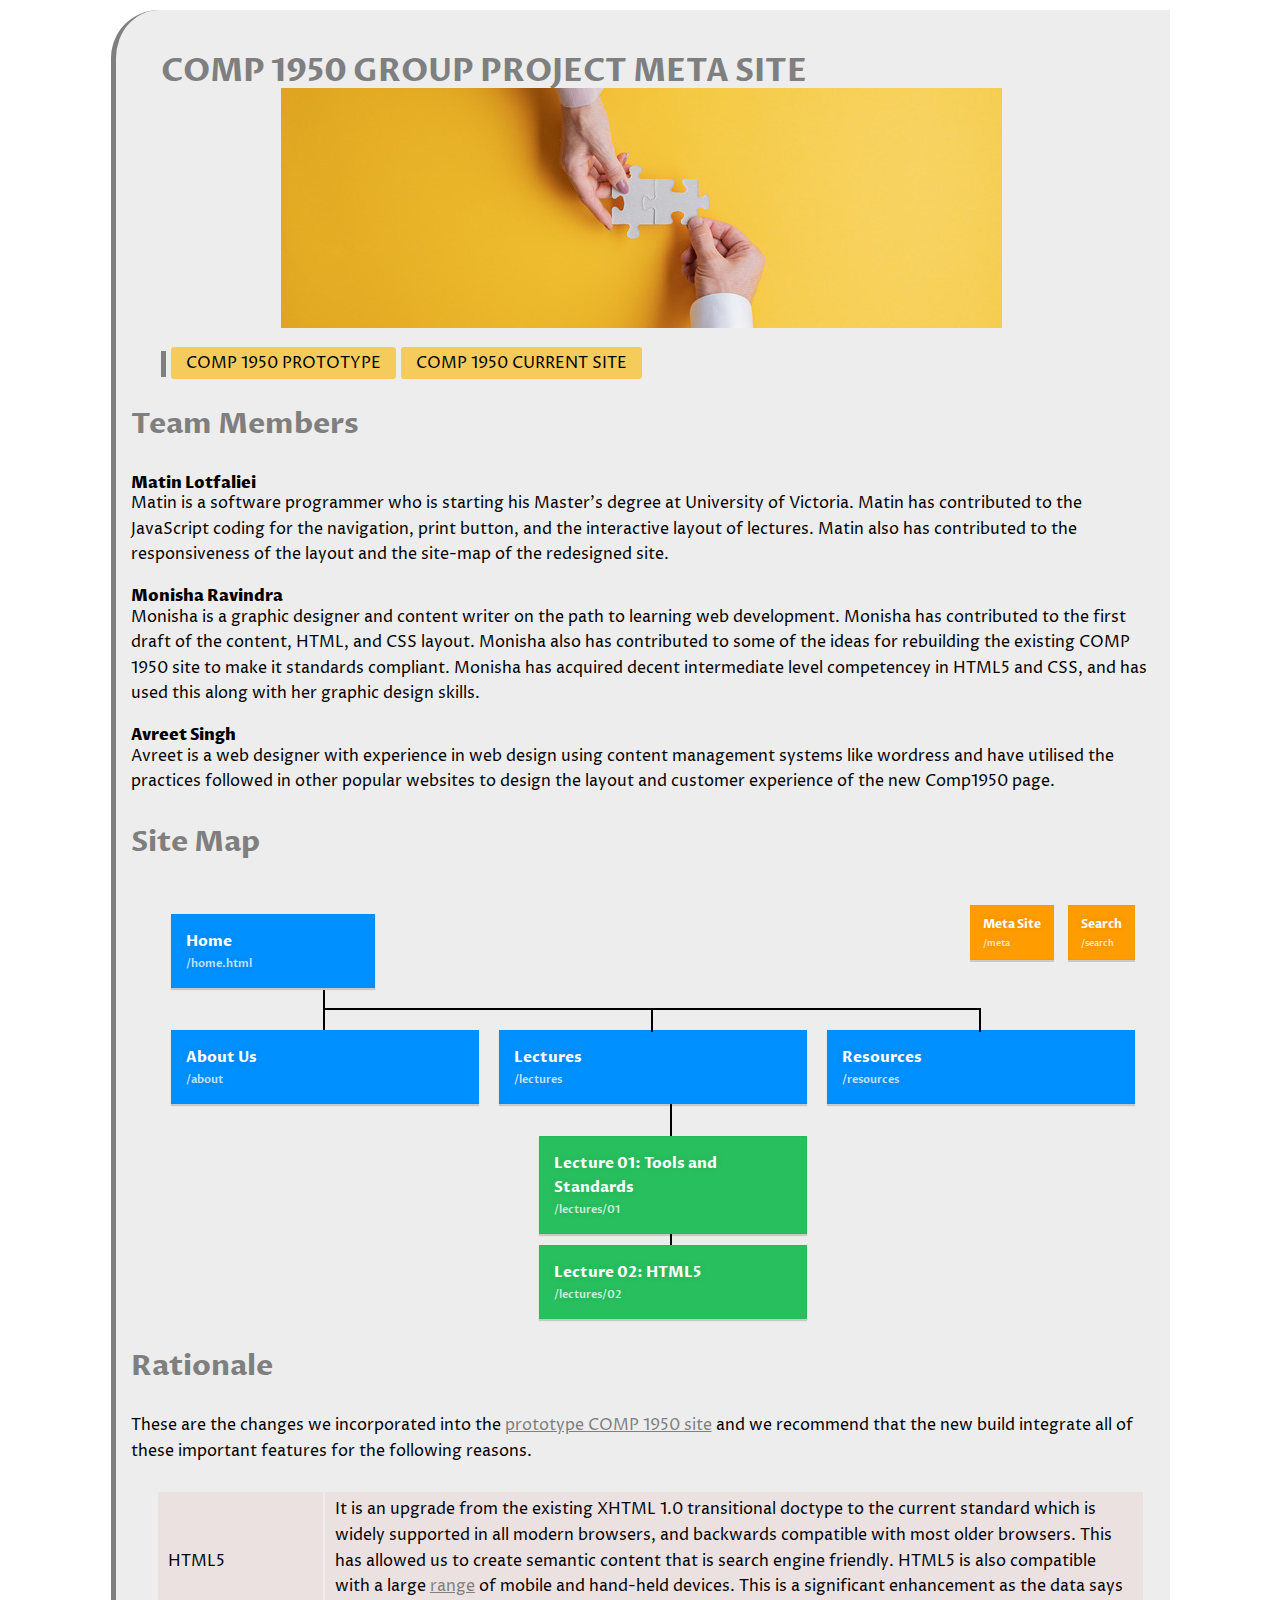
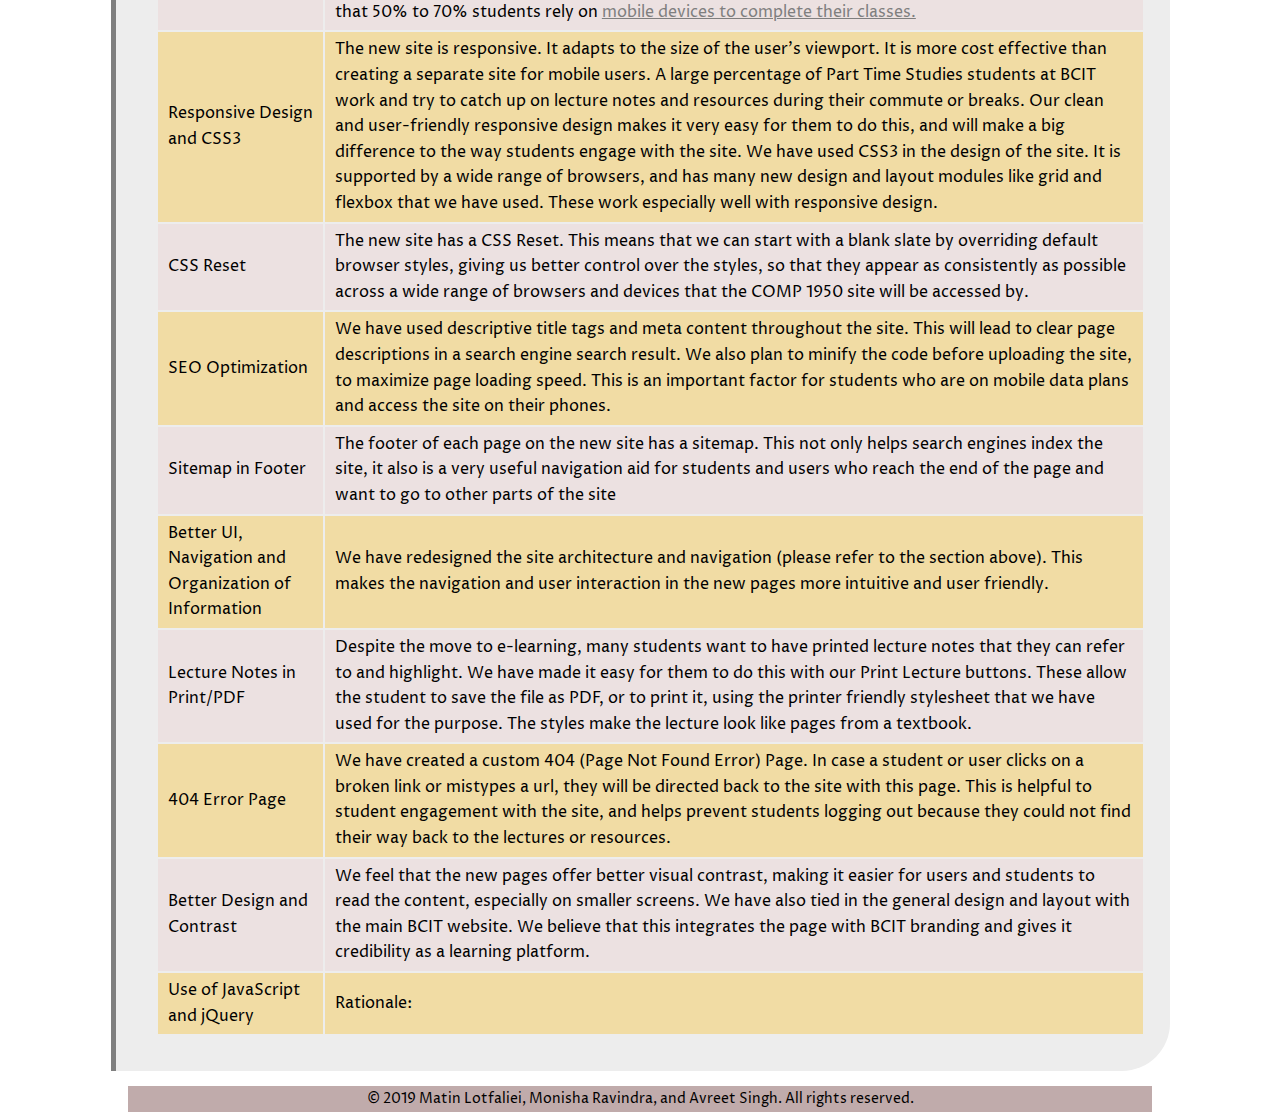
==== index.html @ c7c304bf "updated meta site page with small corrections" ====
<!doctype html> <!--Group Project Meta Site for COMP 1950, Matin Lotfaliei, Avreet Singh, and Monisha Ravindra-->
<html lang="en">
<head>
<meta charset="UTF-8">
	<meta name="Project Proposal" content="Meta Site listing team members and project deliverables">
	<meta name="viewport" content="width=device-width, initial-scale=1"/>	
	<link rel="stylesheet" href="css/stylesformeta.css">
	<link rel="stylesheet" media="screen, print" href="css/slickmap.css" />
<title>Project Meta Site</title>
</head>
	

<body>
	<div id="wrap">
	<header id="groupheader">
	<h1> COMP 1950 GROUP PROJECT META SITE</h1>
		<img id="teamwork" src="images/team.jpg" alt="stock photograph of teamwork"> <!--image sourced from Adobe Stock for this project-->
	</header>
<nav id="navBar">
	<div id="proto"> <a href="#">COMP 1950 PROTOTYPE</a> </div>
	<div id="old"><a href="https://bcitcomp.ca/sixweek/" target="_blank">COMP 1950 CURRENT SITE</a> </div>
	</nav>
	<div id="intro">
	<h2> Team Members</h2>
	<h3 id="ML"> Matin Lotfaliei</h3>
	<p id="MLintro"> Matin is a software programmer who is starting his Master's degree at University of Victoria. Matin has contributed to the JavaScript coding for the navigation, print button, and the interactive layout of lectures. Matin also has contributed to the responsiveness of the layout and the site-map of the redesigned site. </p>
	<h3 id="MR"> Monisha Ravindra</h3>
	<p id="MRintro"> Monisha is a graphic designer and content writer on the path to learning web development. Monisha has contributed to the first draft of the content, HTML, and CSS layout. Monisha also has contributed to some of the ideas for rebuilding the existing COMP 1950 site to make it standards compliant. Monisha has acquired  decent intermediate level competencey in HTML5 and CSS, and has used this along with her graphic design skills.  </p>
	<h3 id="AS"> Avreet Singh</h3>
	<p id="ASintro">Avreet is a web designer with experience in web design using content management systems like wordress and have utilised the practices followed in other popular websites to design the layout and customer experience of the new Comp1950 page.  </p>
    </div>
	<div id="sitemap">
		<h2> Site Map</h2>
		<nav class="utilityNav">
			<ul>				
				<li><a href="/meta">Meta Site</a></li>
				<li><a href="/search">Search</a></li>
			</ul>
		</nav>

		<nav class="primaryNav">
			<ul>
				<li id="home"><a href="/home.html">Home</a></li>			
				<li><a href="/about">About Us</a></li>
				<li><a href="/lectures">Lectures</a>
					<ul>
						<li><a href="/lectures/01">Lecture 01: Tools and Standards</a></li>
						<li><a href="/lectures/02">Lecture 02: HTML5</a></li>
					</ul>
				</li>
				<li><a href="/resources">Resources</a></li>				
			</ul>
		</nav>
	</div>
	<div id="rationale">
		<h2> Rationale</h2>
		<p> These are the changes we incorporated into the <a href="#">prototype COMP 1950 site</a> and we recommend that the new build integrate all of these important features for the following reasons.</p>
		<table id="ratTable">
		<tr>
			<td> HTML5</td>
			<td> It is an upgrade from the existing XHTML 1.0 transitional doctype to the current standard which is widely supported in all modern browsers, and backwards compatible with most older browsers. This has allowed us to create semantic content that is search engine friendly. HTML5 is also compatible with a large <a href="https://mobilehtml5.org/" target="_blank">range</a> of mobile and hand-held devices. This is a significant enhancement as the data says that 50&#37; to 70&#37; students rely on <a href="https://edtechmagazine.com/higher/article/2018/07/more-students-rely-mobile-devices-complete-online-classes" target="_blank">mobile devices to complete their classes.</a></td></tr>
			<tr>
		<td> Responsive Design and CSS3</td> 
			<td> The new site is responsive. It adapts to the size of the user's viewport. It is more cost effective than creating a separate site for mobile users. A large percentage of Part Time Studies students at BCIT work and try to catch up on lecture notes and resources during their commute or breaks. Our clean and user-friendly responsive design makes it very easy for them to do this, and will make a big difference to the way students engage with the site. We have used CSS3 in the design of the site. It is supported by a wide range of browsers, and has many new design and layout modules like grid and flexbox that we have used. These work especially well with responsive design.</td></tr>
		<tr>
			<td> CSS Reset</td>
			<td> The new site has a CSS Reset. This means that we can start with a blank slate by overriding default browser styles, giving us better control over the styles, so that they appear as consistently as possible across a wide range of browsers and devices that the COMP 1950 site will be accessed by. </td></tr>
			<tr>
		<td> SEO Optimization</td>
			<td> We have used descriptive title tags and meta content throughout the site. This will lead to clear page descriptions in a search engine search result. We also plan to minify the code before uploading the site, to maximize page loading speed. This is an important factor for students who are on mobile data plans and access the site on their phones. </td></tr>
			<tr>
		<td> Sitemap in Footer</td>
			<td> The footer of each page on the new site has a sitemap. This not only helps search engines index the site, it also is a very useful navigation aid for students and users who reach the end of the page and want to go to other parts of the site</td></tr>
			<tr>
		<td> Better UI, Navigation and Organization of Information </td>
			<td> We have redesigned the site architecture and navigation (please refer to the section above)<!--Matin will add-->. This makes the navigation and user interaction in the new pages more intuitive and user friendly. </td></tr>
			<tr>
		<td> Lecture Notes in Print/PDF</td>
			<td> Despite the move to e-learning, many students want to have printed lecture notes that they can refer to and highlight. We have made it easy for them to do this with our Print Lecture buttons. These allow the student to save the file as PDF, or to print it, using the printer friendly stylesheet that we have used for the purpose. The styles make the lecture look like pages from a textbook.</td></tr>
			
			<tr>
		<td> 404 Error Page</td>
			<td> We have created a custom 404 (Page Not Found Error) Page. In case a student or user clicks on a broken link or mistypes a url, they will be directed back to the site with this page. This is helpful to student engagement with the site, and helps prevent students logging out because they could not find their way back to the lectures or resources.</td></tr>
			<tr>
	<td> Better Design and Contrast</td>
			<td> We feel that the new pages offer better visual contrast, making it easier for users and students to read the content, especially on smaller screens. We have also tied in the general design and layout with the main BCIT website. We believe that this integrates the page with BCIT branding and gives it credibility as a learning platform.</td></tr>
			<tr>
		<td> Use of JavaScript and jQuery</td>
			<td> Rationale:<!--Matin to fill, please--></td></tr>
			
		</table>
		
	</div>
	</div>
	<footer id="foot">&copy; 2019 Matin Lotfaliei, Monisha Ravindra, and Avreet Singh. All rights reserved. </footer>
</body>
</html>
---- css/stylesformeta.css ----
@charset "UTF-8";
/* CSS Document stylesheet for meta site Group Project COMP 1950 Matin Lotfaliei, Monisha Ravindra and Avreet Singh*/

@import url('https://fonts.googleapis.com/css?family=Proza+Libre&display=swap');
#wrap {width: 1024px;
margin-top:10px;
margin-left: auto;
margin-right:auto;
background-color:#ededed;
padding:15px;
border-bottom-right-radius: 3em;
border-top-left-radius: 3em;
	border-left:5px solid #7f7f7f;
font-family: 'Proza Libre', sans-serif;
line-height: 1.6;}
#teamwork {padding-left: 150px;
}

h1{font-weight:700;
font-size: 2em;
color: #7f7f7f;
margin-left:30px;
margin-bottom: -10px;}
h2{font-weight: bold;
font-size:1.8em;
color: #7f7f7f;}
h3 {font-weight:800;
font-size:1em;
	margin-bottom:-5px;
}
#ASintro,#MLintro,#MRintro {
margin-top:-5px;}
#navBar {display:flex;
flex-direction:row;
margin-left: 30px;
margin-top: 15px;
border-left:5px solid #7f7f7f;}
#navBar a { margin-left:5px;
padding: 5px 15px;
border-radius:3px;
background-color: #f5cb5c;
text-decoration:none;
color:black;}
#navBar a:hover, a:focus, a:active {background-color:#d6d6d6;
text-decoration:underline;}
#rationale a:link {color:#7f7f7f;
}
#rationale a:visited{color:#85812F;
}
#rationale a:hover{color:#B69547;}
#ratTable {margin-left: 15px;
vertical-align: middle;
padding:10px;
margin-bottom:10px;
}
#ratTable td {padding-top:5px;
padding-bottom: 5px;
padding-left:10px;
padding-right:10px;}
#ratTable tr:nth-child(even) {background-color: #F5CB5C80;}
#ratTable tr:nth-child(odd) {background-color: #ECE1E1;}
#foot {font-family:'Proza Libre', sans-serif;
width:1024px;
margin-top:15px;
	margin-left: auto;
	margin-right: auto;
	text-align:center;
	padding-top:3px;
	padding-bottom:3px;
background-color:#C0ABAB;
color:black;
font-size:.9em;}
---- css/slickmap.css ----
.sitemap {
	margin: 0 0 2em 0;
}

/* ------------------------------------------------------------
	Page Styles
------------------------------------------------------------ */

/* -------- Top Level --------- */

.primaryNav {
	clear: both;
	width: 100%;
	margin-top: 3em;
}
.primaryNav #home {
	position: absolute;
	margin-top: -3em;
	margin-bottom: 0;
	min-width: 11.5em;
	width: 20%;
	top: -20px;
}
.primaryNav #home:before {
	display: none;
}
.primaryNav ul {
	display: flex;
	flex-wrap: wrap;
	list-style: none;
	position: relative;
}
.primaryNav li {
	flex: 1;
	flex-basis: 11.5em;
	padding-right: 1.25em;
	position: relative;
}
.primaryNav > ul > li {
	margin-top: 3em;
}
.primaryNav li a {
	margin: 0;
	padding: .875em .9375em .9375em .9375em;
	display: block;
	font-size: .9375em;
	font-weight: bold;
	color: white;
	background: #0090ff;
	text-shadow: 0 0 10px rgba(0,0,0,.1);
	border: 1px solid  rgba(0,0,0,.025);
	box-shadow: 0px 2px 1px rgba(0,0,0,0.15);
	text-decoration: none;
}
.primaryNav li a:hover {
	background-color: #0070f9;
}
.primaryNav a:link:after,
.primaryNav a:visited:after,
.utilityNav a:link:after,
.utilityNav a:visited:after {
	content: " "attr(href)" ";
	display: block;
	font-weight: 600;
	font-size: .75em;
	margin-top: .25em;
	word-wrap: break-word;
	color: rgba(255,255,255,.75);
}

/* -------- Second Level --------- */

.primaryNav ul ul {
	display: block;
}
.primaryNav ul ul li {
	padding-top: .6875em;
	padding-right: 0;
}
.primaryNav ul ul li a {
	background-color: #28bf5e;
}
.primaryNav ul ul li a:hover {
	background-color: #09a63e;
}
.primaryNav ul ul li:first-child {
	padding-top: 2em;
}

/* -------- Third Level --------- */

.primaryNav ul ul ul {
	margin-top: .6em;
	padding-top: .6em;
	padding-bottom: .625em;
}
.primaryNav ul ul ul li {
	padding-top: .3125em;
	padding-bottom: .3125em;
}
.primaryNav ul ul ul li a {
	background-color: #ff9d00;
	font-size: .75em;
	padding: .75em;
	width: 90%;
	margin-right: 0;
	margin-left: auto;
}
.primaryNav ul ul ul li a:hover {
	background-color: #ff831b;
}
.primaryNav ul ul ul li:first-child {
	padding-top: 1em;
}
.primaryNav ul ul ul li a:link:after,
.primaryNav ul ul ul li a:visited:after {
	font-size: .75em;
}

/* --------	Fourth Level --------- */

.primaryNav ul ul ul ul {
	margin-top: 0;
	padding-top: .3125em;
	padding-bottom: .3125em;
}
.primaryNav ul ul ul ul li a {
	background-color: #de003a;
	padding: .75em ;
	width: 80%;
}
.primaryNav ul ul ul ul li a:hover {
	background-color: #c20035;
}
.primaryNav ul ul ul ul li a:link:after,
.primaryNav ul ul ul ul li a:visited:after {
	display: none;
}

/* ------------------------------------------------------------
	Connecting Lines:
	Uncomment 'border-color: red' for debugging
------------------------------------------------------------ */

.primaryNav ul:before,
.primaryNav ul:after,
.primaryNav ul li:before,
.primaryNav ul li:after {
	display: block;
	content: '';
	position: absolute;
	border-width: 0;
	border-color: black;
	border-style: solid;
	/* z-index: -1; */
	/* border-color: red; */
}
.primaryNav > ul > li:before {
	height: 1.375em;
	top: -1.375em;;
	right: calc(50% + .625em);
	width: calc(100% - 2px);
	border-top-width: 2px;
	border-right-width: 2px;
	/* border-color: red; */
}
.primaryNav > ul > li:first-child + li:before {
	border-top-width: 0;
	height: 40px;
	top: -40px;
	/* border-color: red; */
}
.primaryNav ul ul li:after {
	width: 50%;
	height: .6875em;
	top: 0;
	right: 1px;
	border-left-width: 2px;
	/* border-color: red */;
}
.primaryNav ul ul li:first-child:before {
	width: 50%;
	height: 1.3125em;
	top: .6875em;
	right: 1px;
	border-left-width: 2px;
	/* border-color: red; */
}
.primaryNav > ul > li:last-child:after {
	border-bottom-width: 0;
}
.primaryNav ul ul ul li:before {
	width: calc(50% - 5px) !important;
	height: calc(100% - 2px);
	top: -50%;
	left: 0;
	border-left-width: 2px;
	border-bottom-width: 2px;
	/* border-color: red; */
}
.primaryNav ul ul ul li:first-child:before {
	height: 2.125em;
	top: -1px;
	border-top-width: 2px;
	/* border-color: red; */
}
.primaryNav ul ul ul:before {
	width: 50%;
	height: 1.25em;
	top: -10px;
	right: 1px;
	border-left-width: 2px;
	/* border-color: red; */
}
.primaryNav ul ul ul li:after {
	border-width: 0;
}
.primaryNav ul ul ul ul li:before,
.primaryNav ul ul ul ul li:first-child:before {
	display: none;
}

.primaryNav ul ul ul ul:before {
	width: 1px;
	height: calc(100% + 2.5em);
	top: -2.5em;
	left: 0;
	border-left-width: 2px;
	/* border-color: red; */
}

/* ------------------------------------------------------------
	Utility Navigation
------------------------------------------------------------ */

.utilityNav {
	float: right;
	margin-top: 0;
	margin-bottom: -.25em;
	margin-right: 1.25em;
	max-width: 48%;
	list-style-type: none;
}
.utilityNav li {
	padding: 0 0 .625em .625em;
	display: inline-block;
}
.utilityNav li:first-child {
}
.utilityNav li a {
	display: block;
	font-size: .75em;
	font-weight: 700;
	padding: .75em 1em;
	font-weight: bold;
	text-align: left;
	color: white;
	background-color: #ff9d00;
	border: 1px solid  rgba(0,0,0,.025);
	box-shadow: 0px 2px 0 rgba(0,0,0,0.15);
	text-shadow: 0 0 10px rgba(0,0,0,.15);
	text-decoration: none;
}
.utilityNav li a:hover {
	background-color: #ff831b;
}
.utilityNav li a:link:after,
.utilityNav li a:visited:after {
	color: rgba(255,255,255,.75);
	font-size: .75em;
	font-weight: 600;
	margin-top: .25em;
}

/* ------------------------------------------------------------
	Responsive Styles
------------------------------------------------------------ */

@media screen and (max-width: 30em) {
	.primaryNav ul {
		display: block;
	}
	.primaryNav li {
		width: 100%;
		padding-right: 0;
	}
	.primaryNav #home {
		width: 100%;
		position: relative;
		margin-bottom: -1em;
		margin-top: 0;
	}
	.utilityNav {
		float: none;
		display: block;
		width: 100%;
		text-align: right;
		margin-bottom: 2.5em;
		max-width: 100%;
	}
}
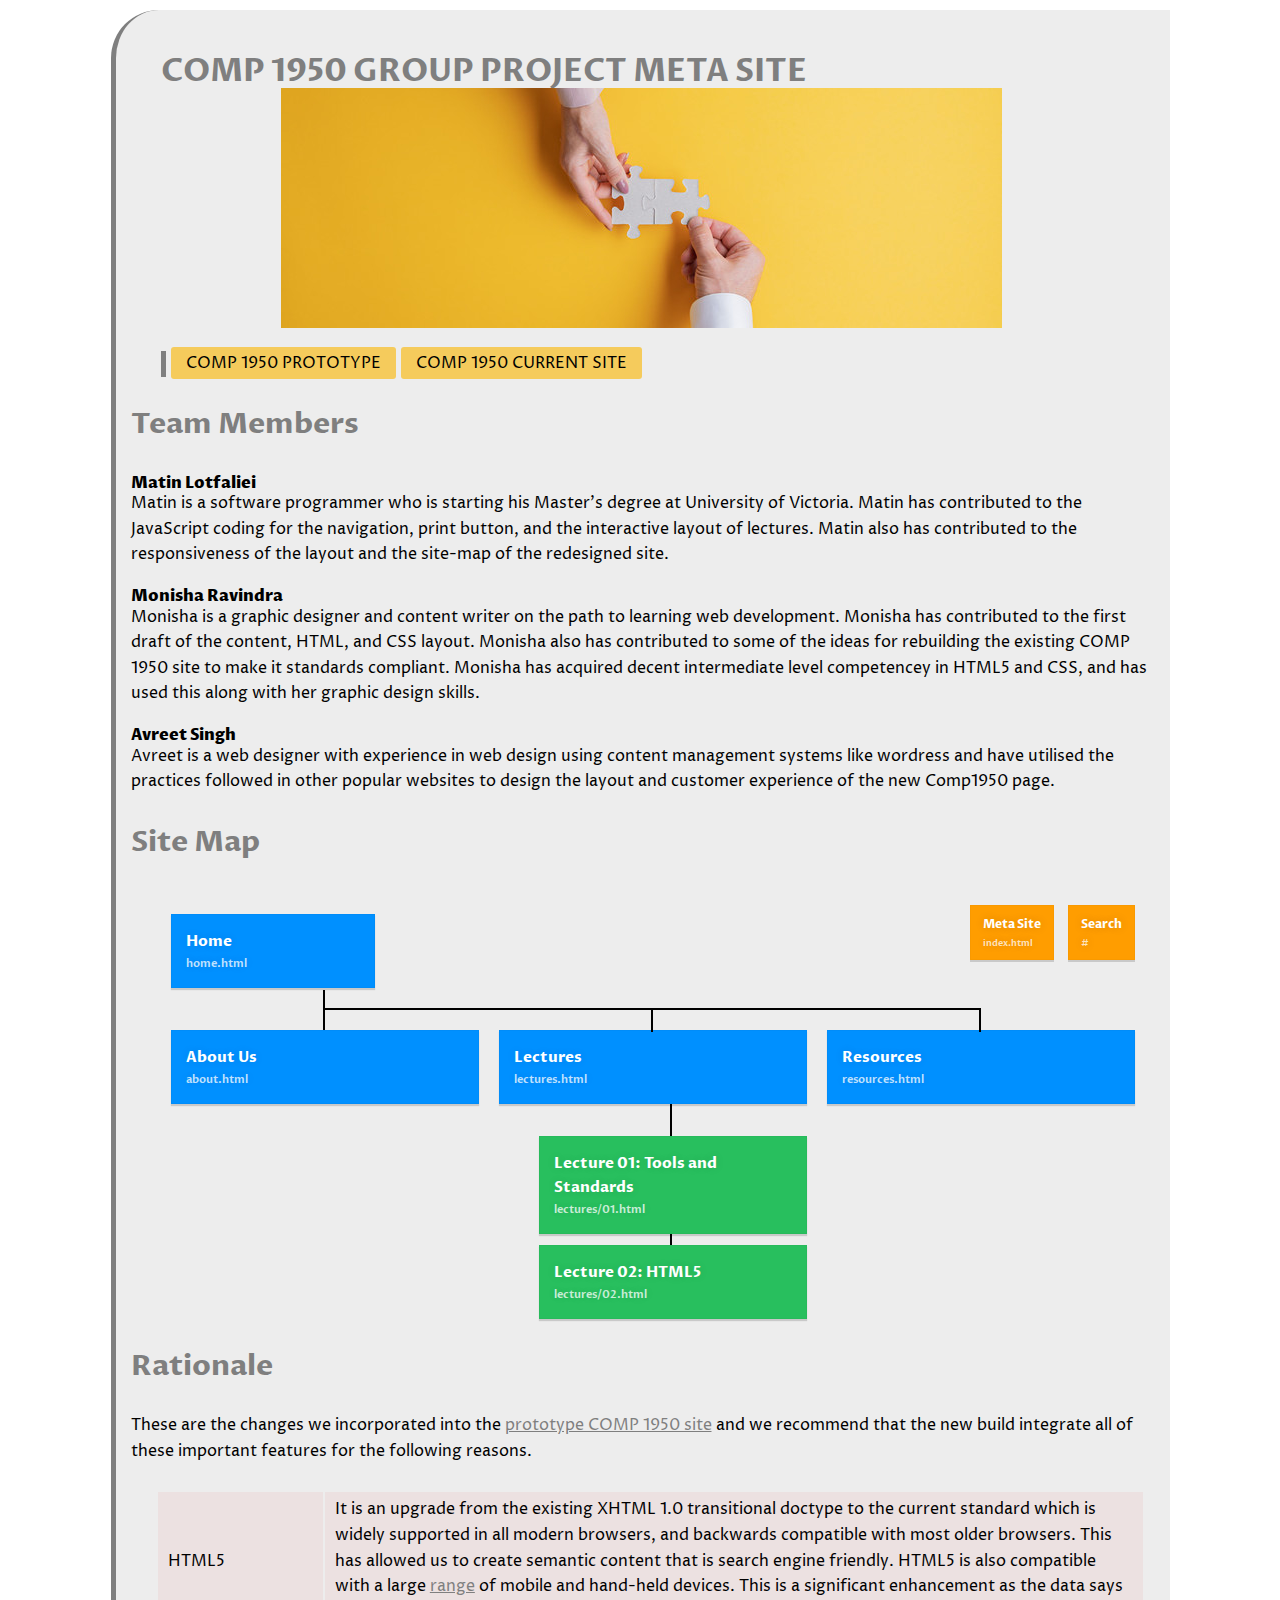
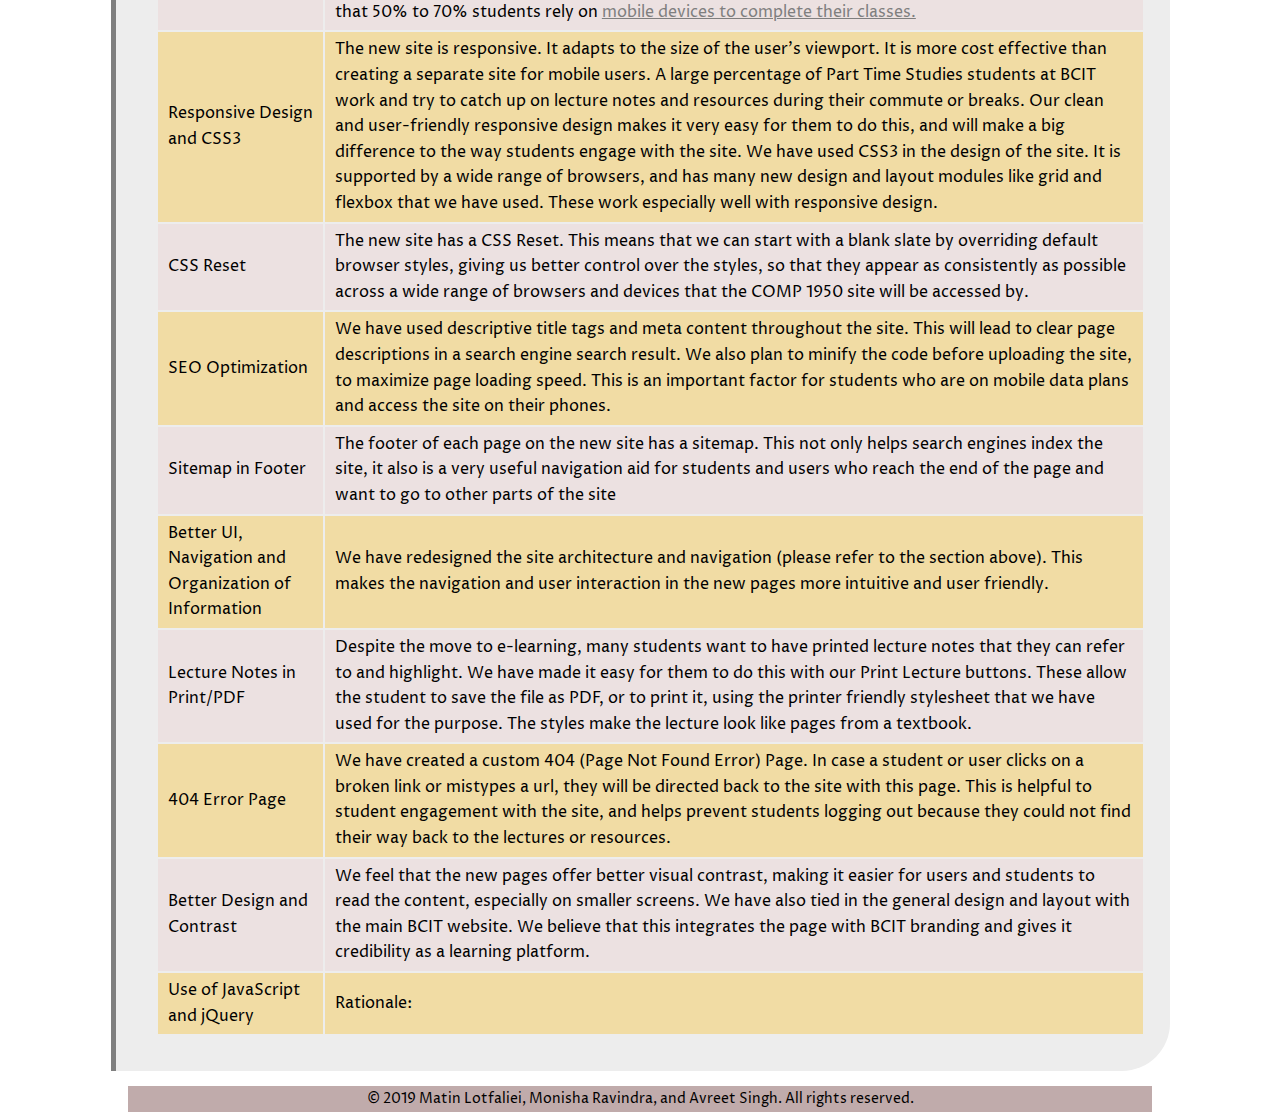
==== commit be6670a4: "Lesson Content Animation" ====
--- a/index.html
+++ b/index.html
@@ -33,22 +33,22 @@
 		<h2> Site Map</h2>
 		<nav class="utilityNav">
 			<ul>				
-				<li><a href="/meta">Meta Site</a></li>
-				<li><a href="/search">Search</a></li>
+				<li><a href="index.html">Meta Site</a></li>
+				<li><a href="#">Search</a></li>
 			</ul>
 		</nav>
 
 		<nav class="primaryNav">
 			<ul>
-				<li id="home"><a href="/home.html">Home</a></li>			
-				<li><a href="/about">About Us</a></li>
-				<li><a href="/lectures">Lectures</a>
+				<li id="home"><a href="home.html">Home</a></li>			
+				<li><a href="about.html">About Us</a></li>
+				<li><a href="lectures.html">Lectures</a>
 					<ul>
-						<li><a href="/lectures/01">Lecture 01: Tools and Standards</a></li>
-						<li><a href="/lectures/02">Lecture 02: HTML5</a></li>
+						<li><a href="lectures/01.html">Lecture 01: Tools and Standards</a></li>
+						<li><a href="lectures/02.html">Lecture 02: HTML5</a></li>
 					</ul>
 				</li>
-				<li><a href="/resources">Resources</a></li>				
+				<li><a href="resources.html">Resources</a></li>				
 			</ul>
 		</nav>
 	</div>
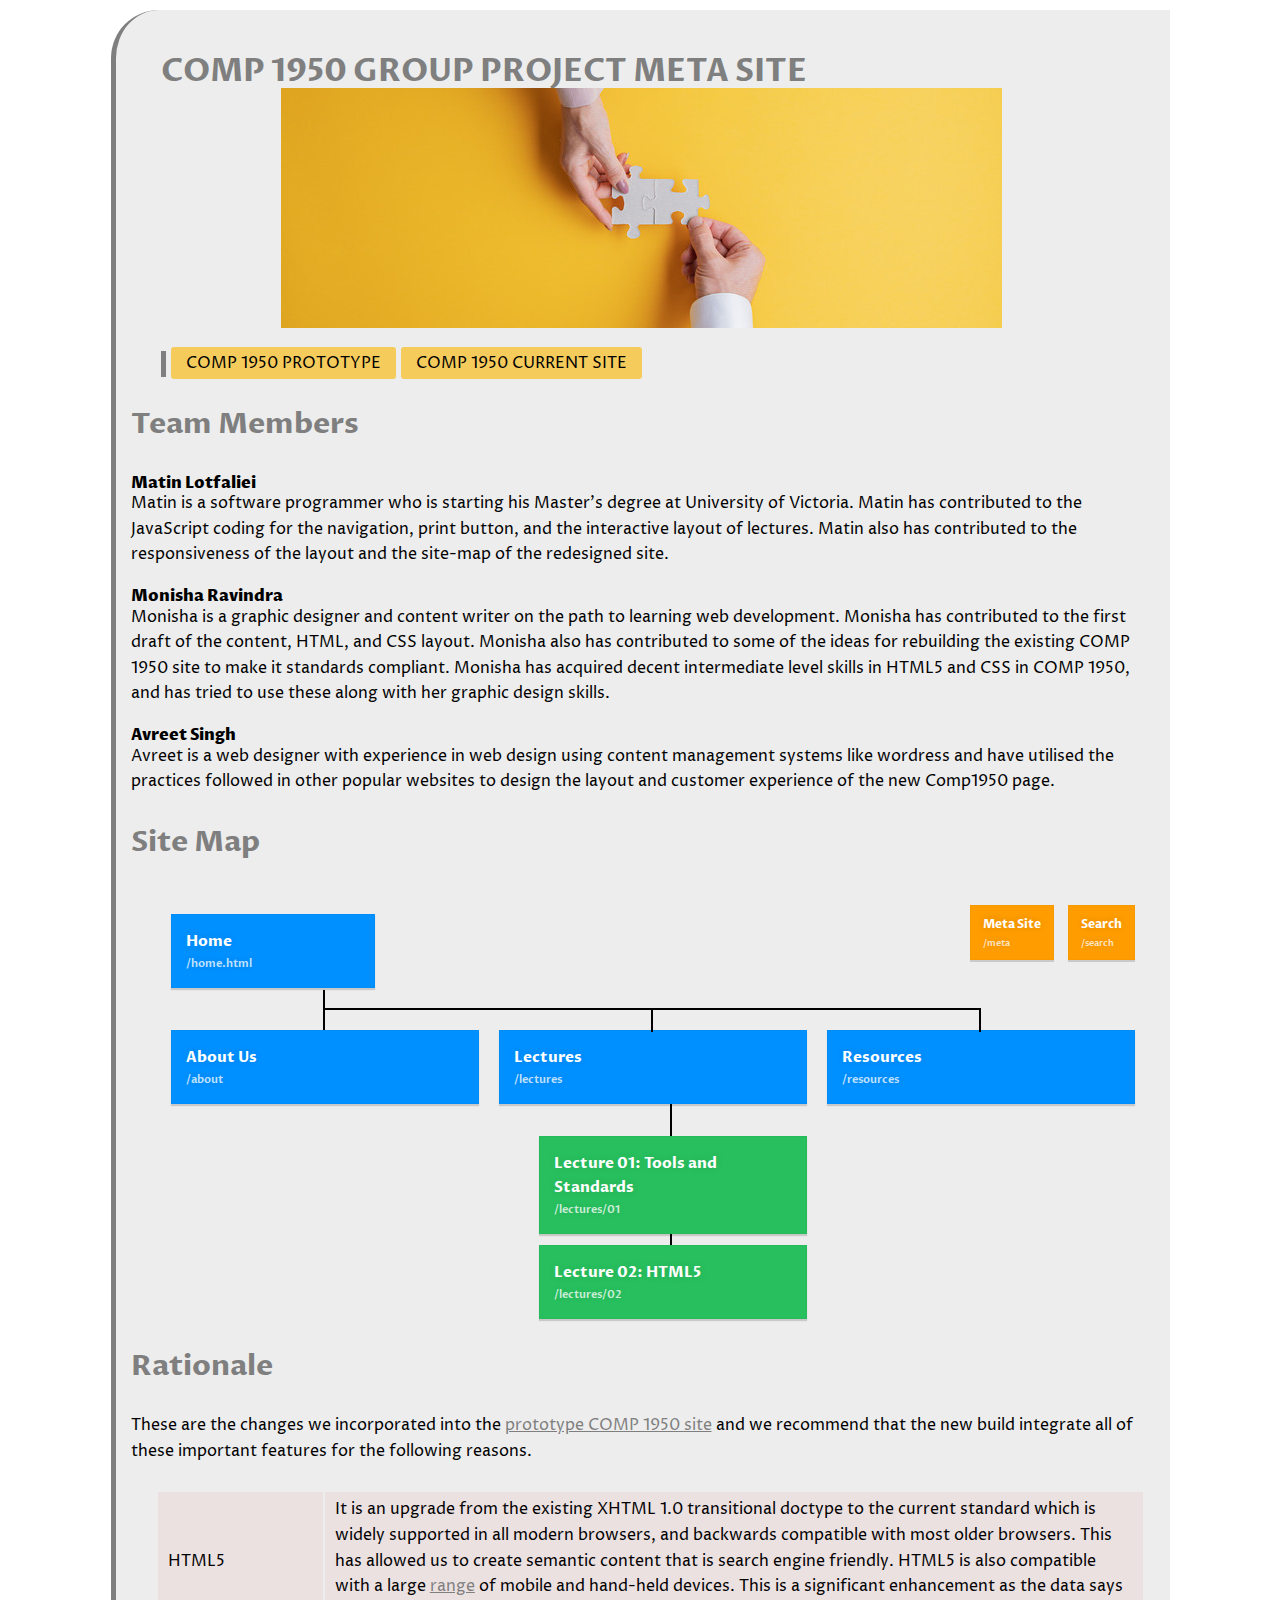
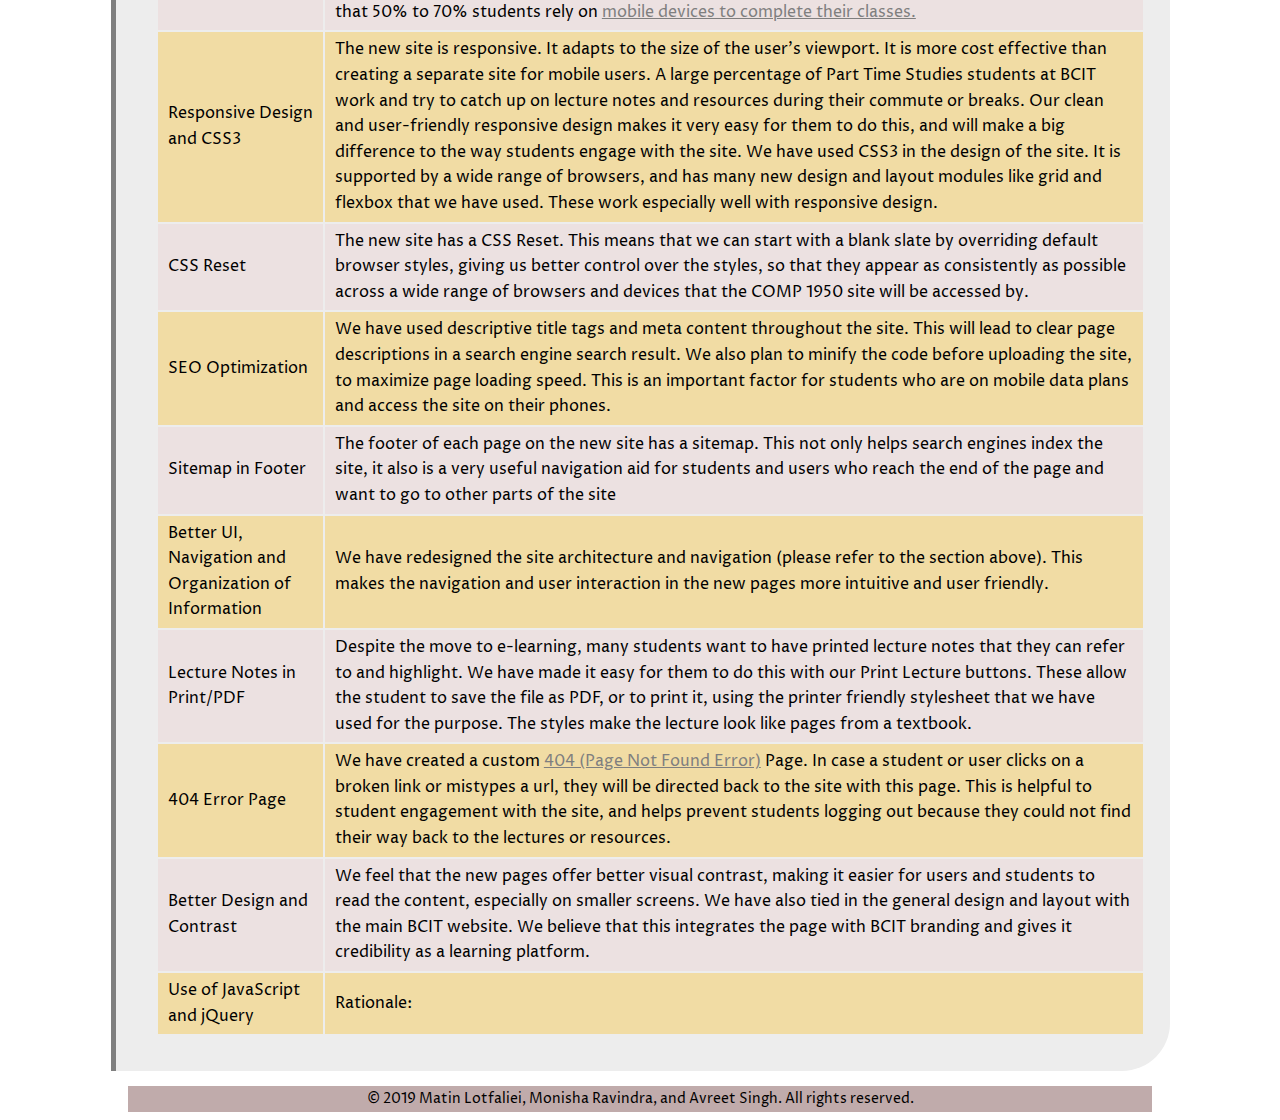
==== commit 42f75b97: "Latest index.html page with link to 404 error page" ====
--- a/index.html
+++ b/index.html
@@ -17,7 +17,7 @@
 		<img id="teamwork" src="images/team.jpg" alt="stock photograph of teamwork"> <!--image sourced from Adobe Stock for this project-->
 	</header>
 <nav id="navBar">
-	<div id="proto"> <a href="#">COMP 1950 PROTOTYPE</a> </div>
+	<div id="proto"> <a href="/home.html">COMP 1950 PROTOTYPE</a> </div>
 	<div id="old"><a href="https://bcitcomp.ca/sixweek/" target="_blank">COMP 1950 CURRENT SITE</a> </div>
 	</nav>
 	<div id="intro">
@@ -25,7 +25,7 @@
 	<h3 id="ML"> Matin Lotfaliei</h3>
 	<p id="MLintro"> Matin is a software programmer who is starting his Master's degree at University of Victoria. Matin has contributed to the JavaScript coding for the navigation, print button, and the interactive layout of lectures. Matin also has contributed to the responsiveness of the layout and the site-map of the redesigned site. </p>
 	<h3 id="MR"> Monisha Ravindra</h3>
-	<p id="MRintro"> Monisha is a graphic designer and content writer on the path to learning web development. Monisha has contributed to the first draft of the content, HTML, and CSS layout. Monisha also has contributed to some of the ideas for rebuilding the existing COMP 1950 site to make it standards compliant. Monisha has acquired  decent intermediate level competencey in HTML5 and CSS, and has used this along with her graphic design skills.  </p>
+	<p id="MRintro"> Monisha is a graphic designer and content writer on the path to learning web development. Monisha has contributed to the first draft of the content, HTML, and CSS layout. Monisha also has contributed to some of the ideas for rebuilding the existing COMP 1950 site to make it standards compliant. Monisha has acquired decent intermediate level skills in HTML5 and CSS in COMP 1950, and has tried to use these along with her graphic design skills.  </p>
 	<h3 id="AS"> Avreet Singh</h3>
 	<p id="ASintro">Avreet is a web designer with experience in web design using content management systems like wordress and have utilised the practices followed in other popular websites to design the layout and customer experience of the new Comp1950 page.  </p>
     </div>
@@ -33,22 +33,22 @@
 		<h2> Site Map</h2>
 		<nav class="utilityNav">
 			<ul>				
-				<li><a href="index.html">Meta Site</a></li>
-				<li><a href="#">Search</a></li>
+				<li><a href="/meta">Meta Site</a></li>
+				<li><a href="/search">Search</a></li>
 			</ul>
 		</nav>
 
 		<nav class="primaryNav">
 			<ul>
-				<li id="home"><a href="home.html">Home</a></li>			
-				<li><a href="about.html">About Us</a></li>
-				<li><a href="lectures.html">Lectures</a>
+				<li id="home"><a href="/home.html">Home</a></li>			
+				<li><a href="/about">About Us</a></li>
+				<li><a href="/lectures">Lectures</a>
 					<ul>
-						<li><a href="lectures/01.html">Lecture 01: Tools and Standards</a></li>
-						<li><a href="lectures/02.html">Lecture 02: HTML5</a></li>
+						<li><a href="/lectures/01">Lecture 01: Tools and Standards</a></li>
+						<li><a href="/lectures/02">Lecture 02: HTML5</a></li>
 					</ul>
 				</li>
-				<li><a href="resources.html">Resources</a></li>				
+				<li><a href="/resources">Resources</a></li>				
 			</ul>
 		</nav>
 	</div>
@@ -80,7 +80,7 @@
 			
 			<tr>
 		<td> 404 Error Page</td>
-			<td> We have created a custom 404 (Page Not Found Error) Page. In case a student or user clicks on a broken link or mistypes a url, they will be directed back to the site with this page. This is helpful to student engagement with the site, and helps prevent students logging out because they could not find their way back to the lectures or resources.</td></tr>
+			<td> We have created a custom <a href="/nonexistent.html">404 (Page Not Found Error)</a> Page. In case a student or user clicks on a broken link or mistypes a url, they will be directed back to the site with this page. This is helpful to student engagement with the site, and helps prevent students logging out because they could not find their way back to the lectures or resources.</td></tr>
 			<tr>
 	<td> Better Design and Contrast</td>
 			<td> We feel that the new pages offer better visual contrast, making it easier for users and students to read the content, especially on smaller screens. We have also tied in the general design and layout with the main BCIT website. We believe that this integrates the page with BCIT branding and gives it credibility as a learning platform.</td></tr>
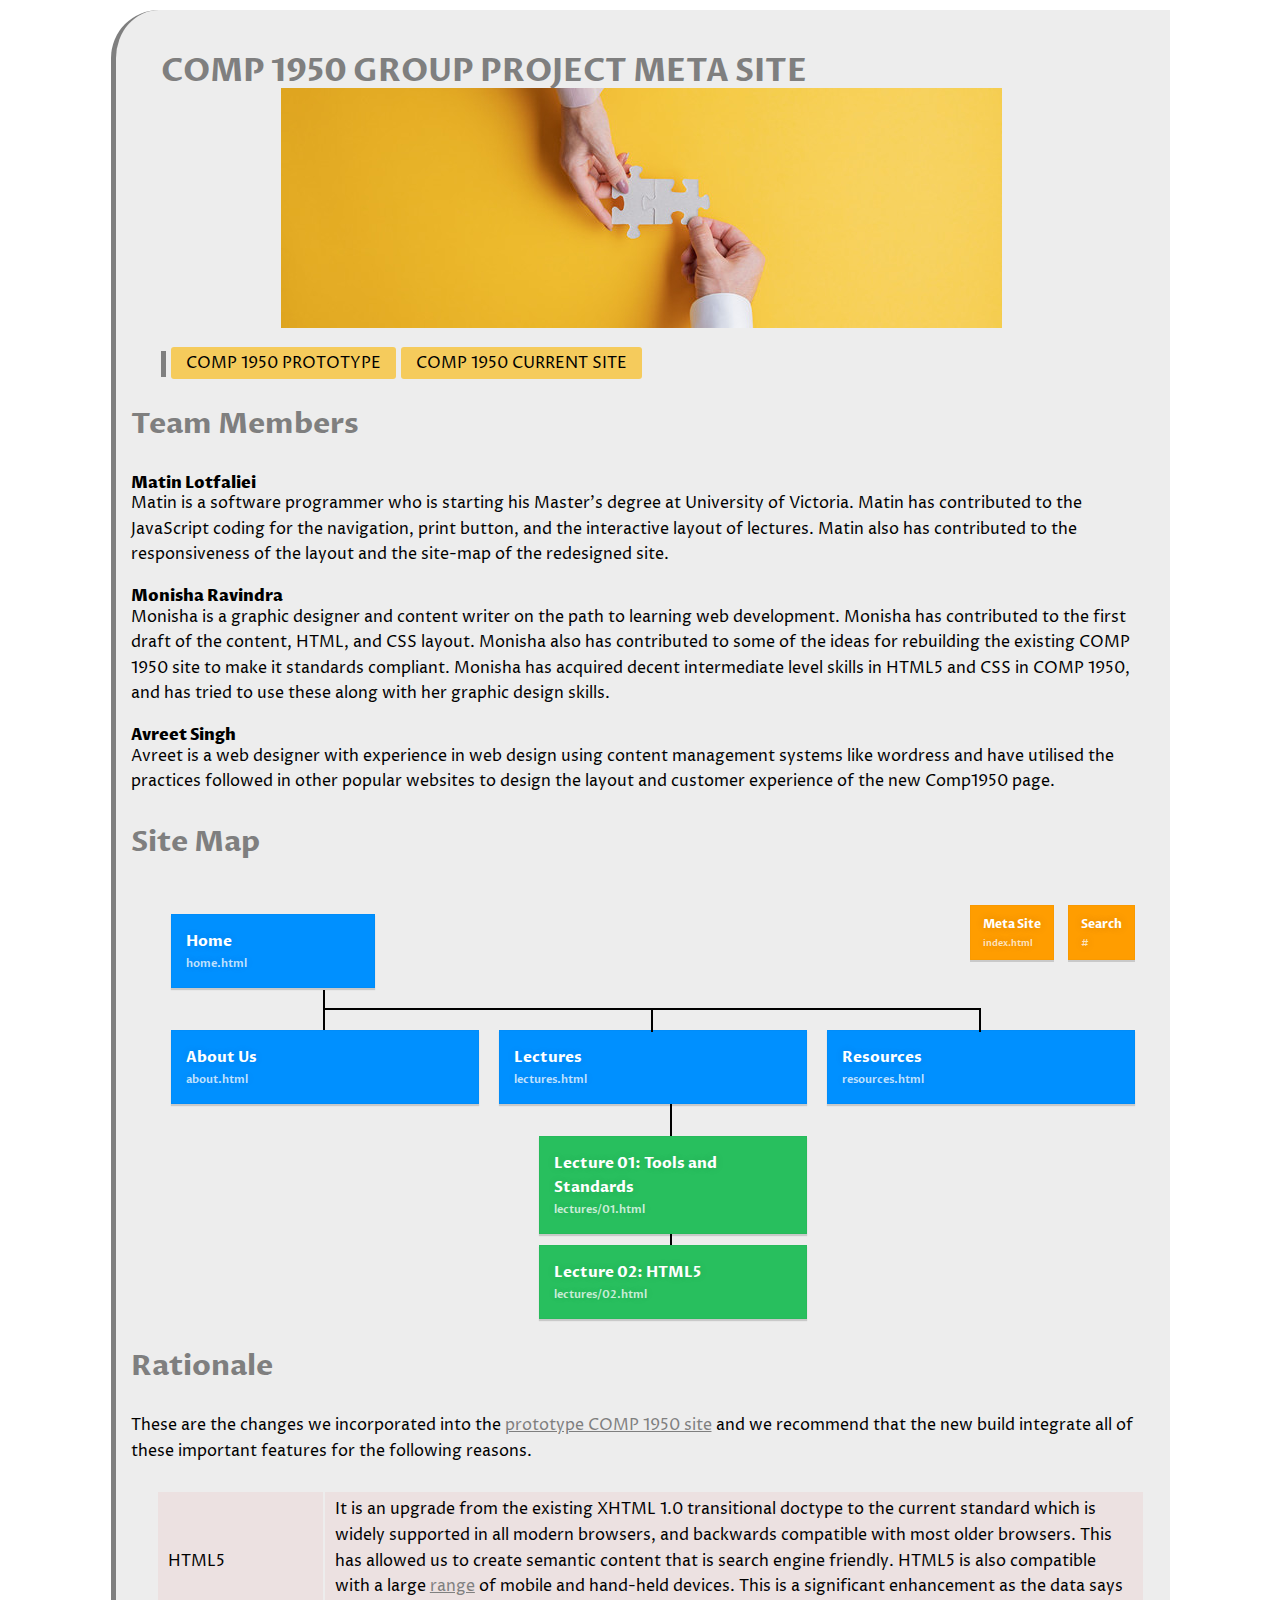
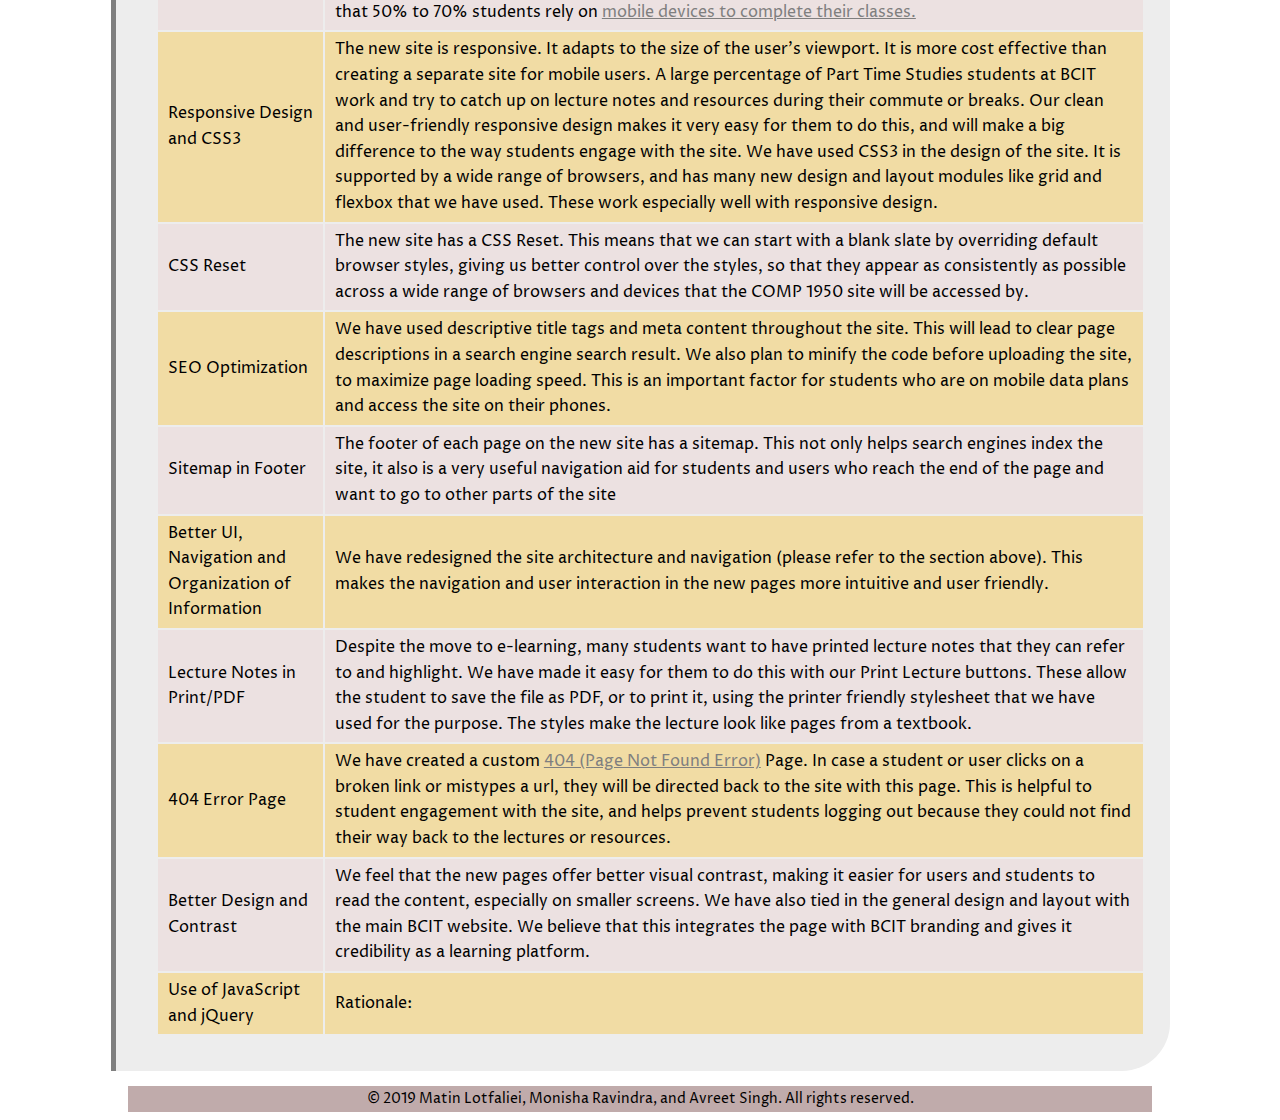
==== commit 72e441f7: "Merge remote-tracking branch 'origin/master'" ====
--- a/index.html
+++ b/index.html
@@ -33,22 +33,22 @@
 		<h2> Site Map</h2>
 		<nav class="utilityNav">
 			<ul>				
-				<li><a href="/meta">Meta Site</a></li>
-				<li><a href="/search">Search</a></li>
+				<li><a href="index.html">Meta Site</a></li>
+				<li><a href="#">Search</a></li>
 			</ul>
 		</nav>
 
 		<nav class="primaryNav">
 			<ul>
-				<li id="home"><a href="/home.html">Home</a></li>			
-				<li><a href="/about">About Us</a></li>
-				<li><a href="/lectures">Lectures</a>
+				<li id="home"><a href="home.html">Home</a></li>			
+				<li><a href="about.html">About Us</a></li>
+				<li><a href="lectures.html">Lectures</a>
 					<ul>
-						<li><a href="/lectures/01">Lecture 01: Tools and Standards</a></li>
-						<li><a href="/lectures/02">Lecture 02: HTML5</a></li>
+						<li><a href="lectures/01.html">Lecture 01: Tools and Standards</a></li>
+						<li><a href="lectures/02.html">Lecture 02: HTML5</a></li>
 					</ul>
 				</li>
-				<li><a href="/resources">Resources</a></li>				
+				<li><a href="resources.html">Resources</a></li>				
 			</ul>
 		</nav>
 	</div>
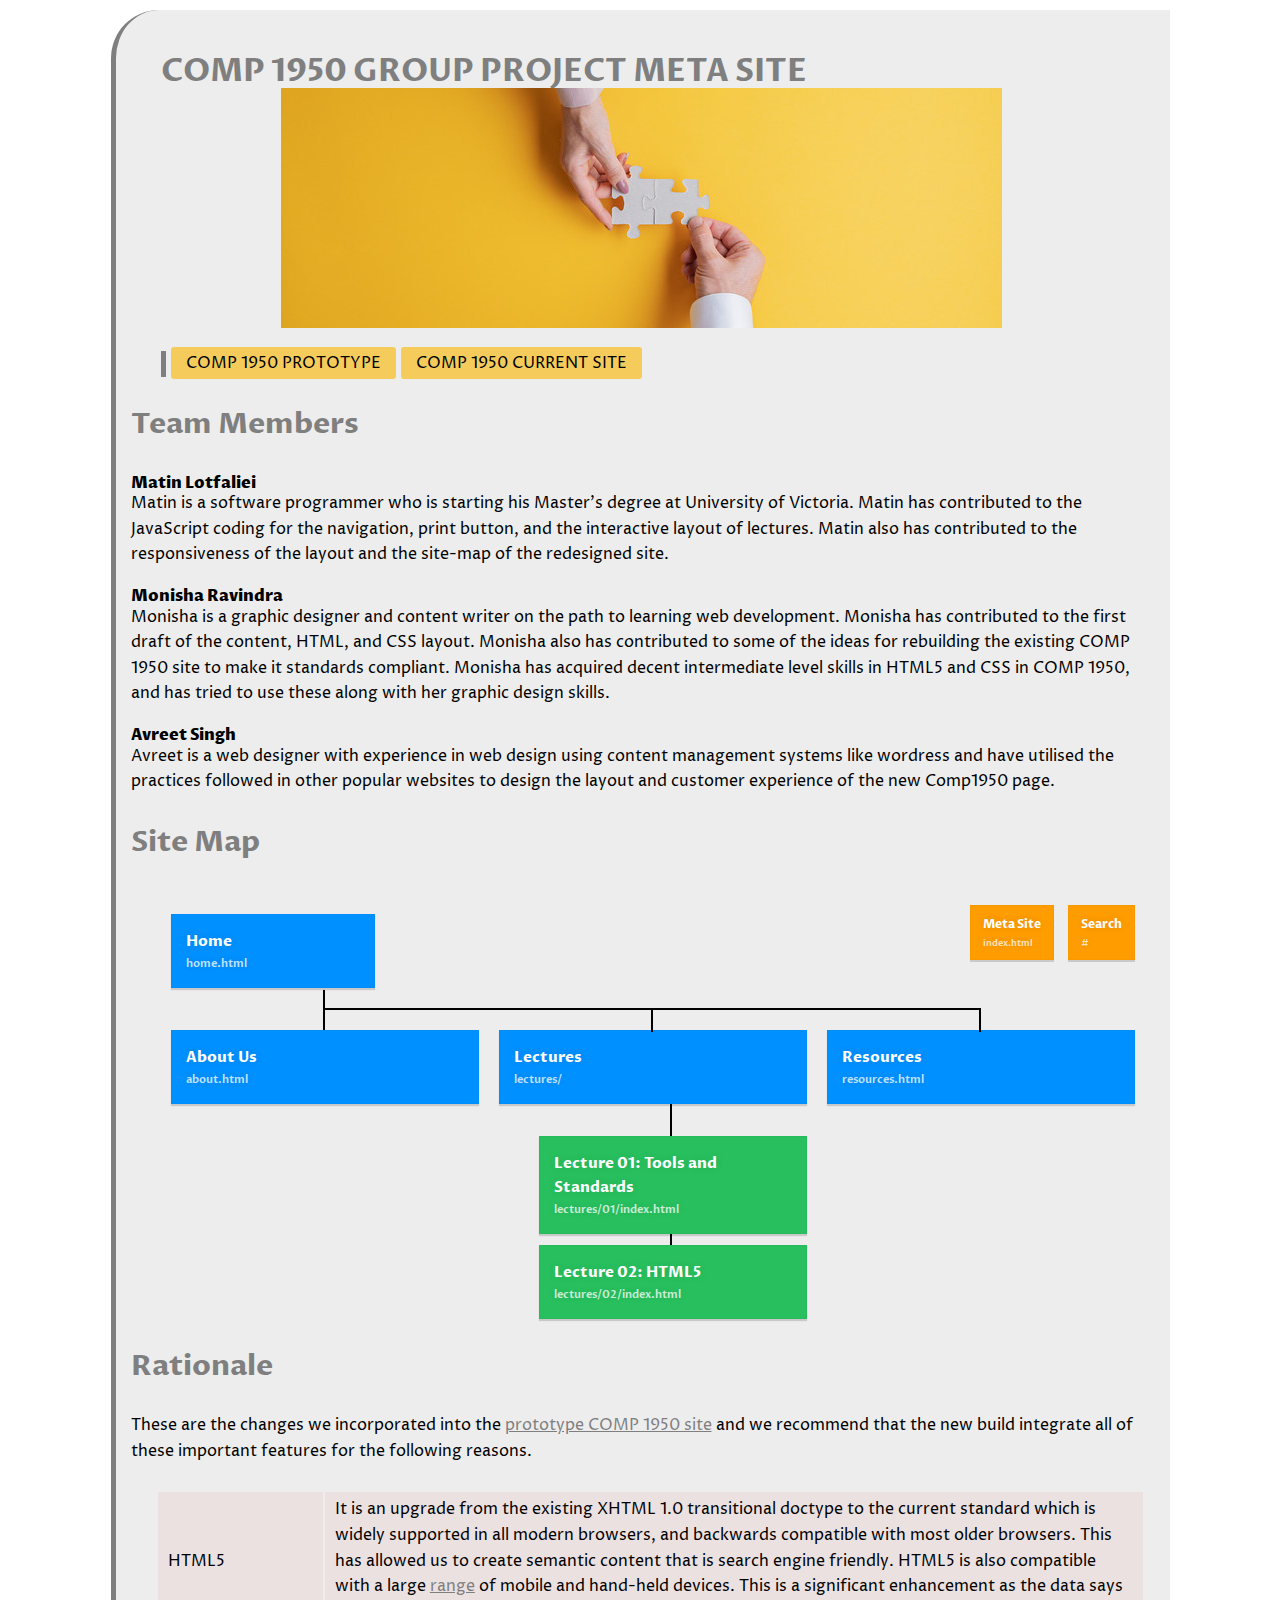
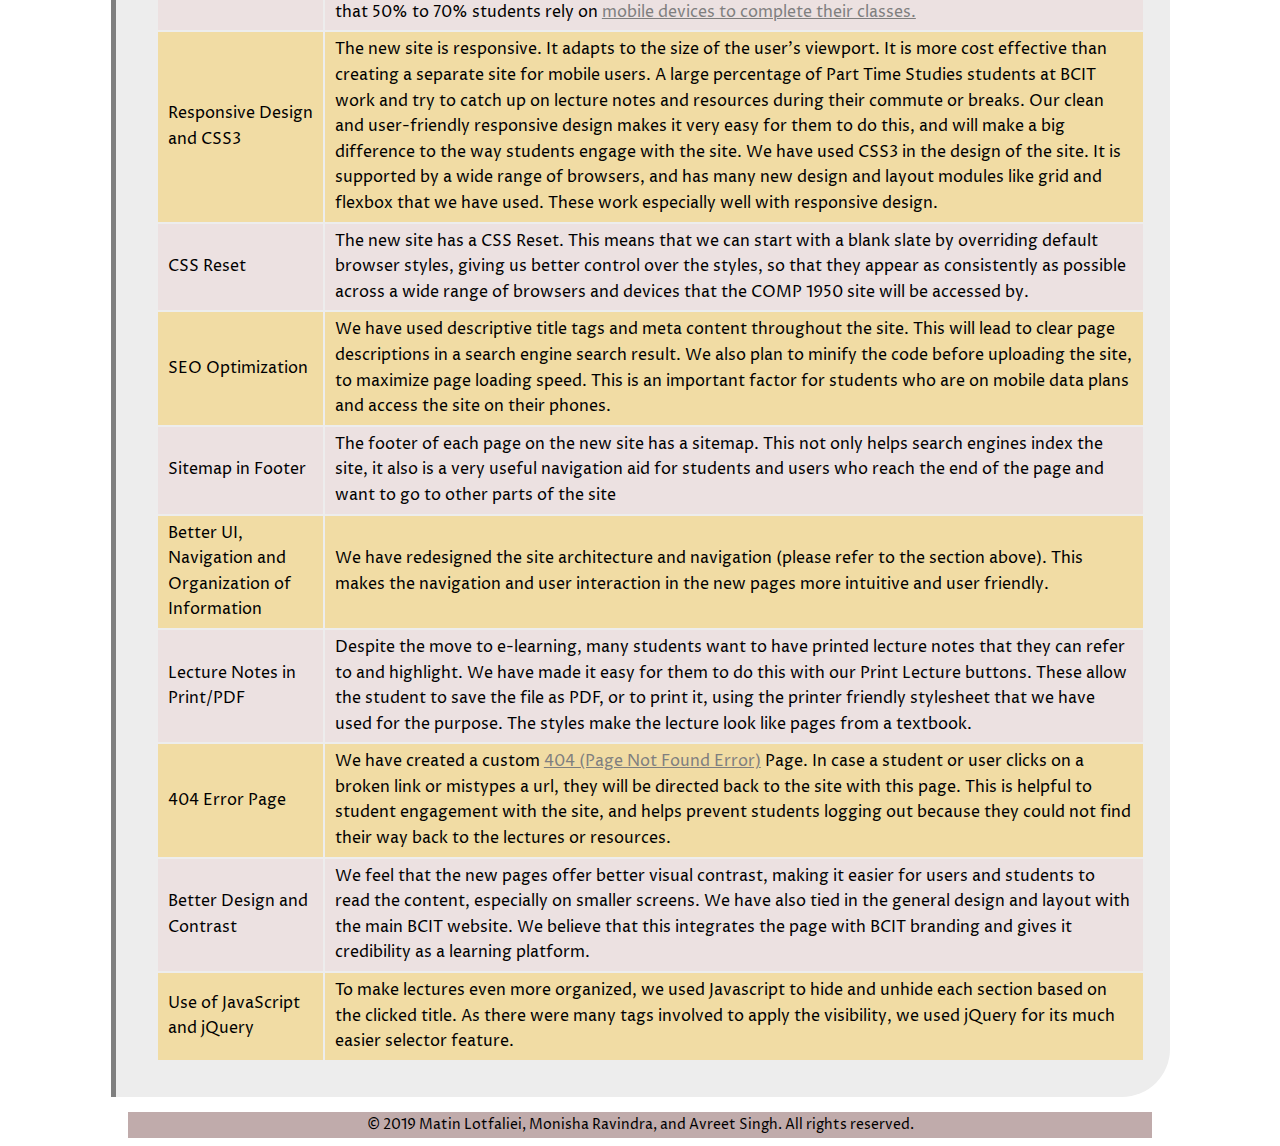
==== commit f22d487e: "what has remained?" ====
--- a/index.html
+++ b/index.html
@@ -17,7 +17,7 @@
 		<img id="teamwork" src="images/team.jpg" alt="stock photograph of teamwork"> <!--image sourced from Adobe Stock for this project-->
 	</header>
 <nav id="navBar">
-	<div id="proto"> <a href="/home.html">COMP 1950 PROTOTYPE</a> </div>
+	<div id="proto"> <a href="home.html">COMP 1950 PROTOTYPE</a> </div>
 	<div id="old"><a href="https://bcitcomp.ca/sixweek/" target="_blank">COMP 1950 CURRENT SITE</a> </div>
 	</nav>
 	<div id="intro">
@@ -42,10 +42,10 @@
 			<ul>
 				<li id="home"><a href="home.html">Home</a></li>			
 				<li><a href="about.html">About Us</a></li>
-				<li><a href="lectures.html">Lectures</a>
+				<li><a href="lectures/">Lectures</a>
 					<ul>
-						<li><a href="lectures/01.html">Lecture 01: Tools and Standards</a></li>
-						<li><a href="lectures/02.html">Lecture 02: HTML5</a></li>
+						<li><a href="lectures/01/index.html">Lecture 01: Tools and Standards</a></li>
+						<li><a href="lectures/02/index.html">Lecture 02: HTML5</a></li>
 					</ul>
 				</li>
 				<li><a href="resources.html">Resources</a></li>				
@@ -80,13 +80,13 @@
 			
 			<tr>
 		<td> 404 Error Page</td>
-			<td> We have created a custom <a href="/nonexistent.html">404 (Page Not Found Error)</a> Page. In case a student or user clicks on a broken link or mistypes a url, they will be directed back to the site with this page. This is helpful to student engagement with the site, and helps prevent students logging out because they could not find their way back to the lectures or resources.</td></tr>
+			<td> We have created a custom <a href="nonexistent.html">404 (Page Not Found Error)</a> Page. In case a student or user clicks on a broken link or mistypes a url, they will be directed back to the site with this page. This is helpful to student engagement with the site, and helps prevent students logging out because they could not find their way back to the lectures or resources.</td></tr>
 			<tr>
 	<td> Better Design and Contrast</td>
 			<td> We feel that the new pages offer better visual contrast, making it easier for users and students to read the content, especially on smaller screens. We have also tied in the general design and layout with the main BCIT website. We believe that this integrates the page with BCIT branding and gives it credibility as a learning platform.</td></tr>
 			<tr>
 		<td> Use of JavaScript and jQuery</td>
-			<td> Rationale:<!--Matin to fill, please--></td></tr>
+			<td>To make lectures even more organized, we used Javascript to hide and unhide each section based on the clicked title. As there were many tags involved to apply the visibility, we used jQuery for its much easier selector feature.</td></tr>
 			
 		</table>
 		
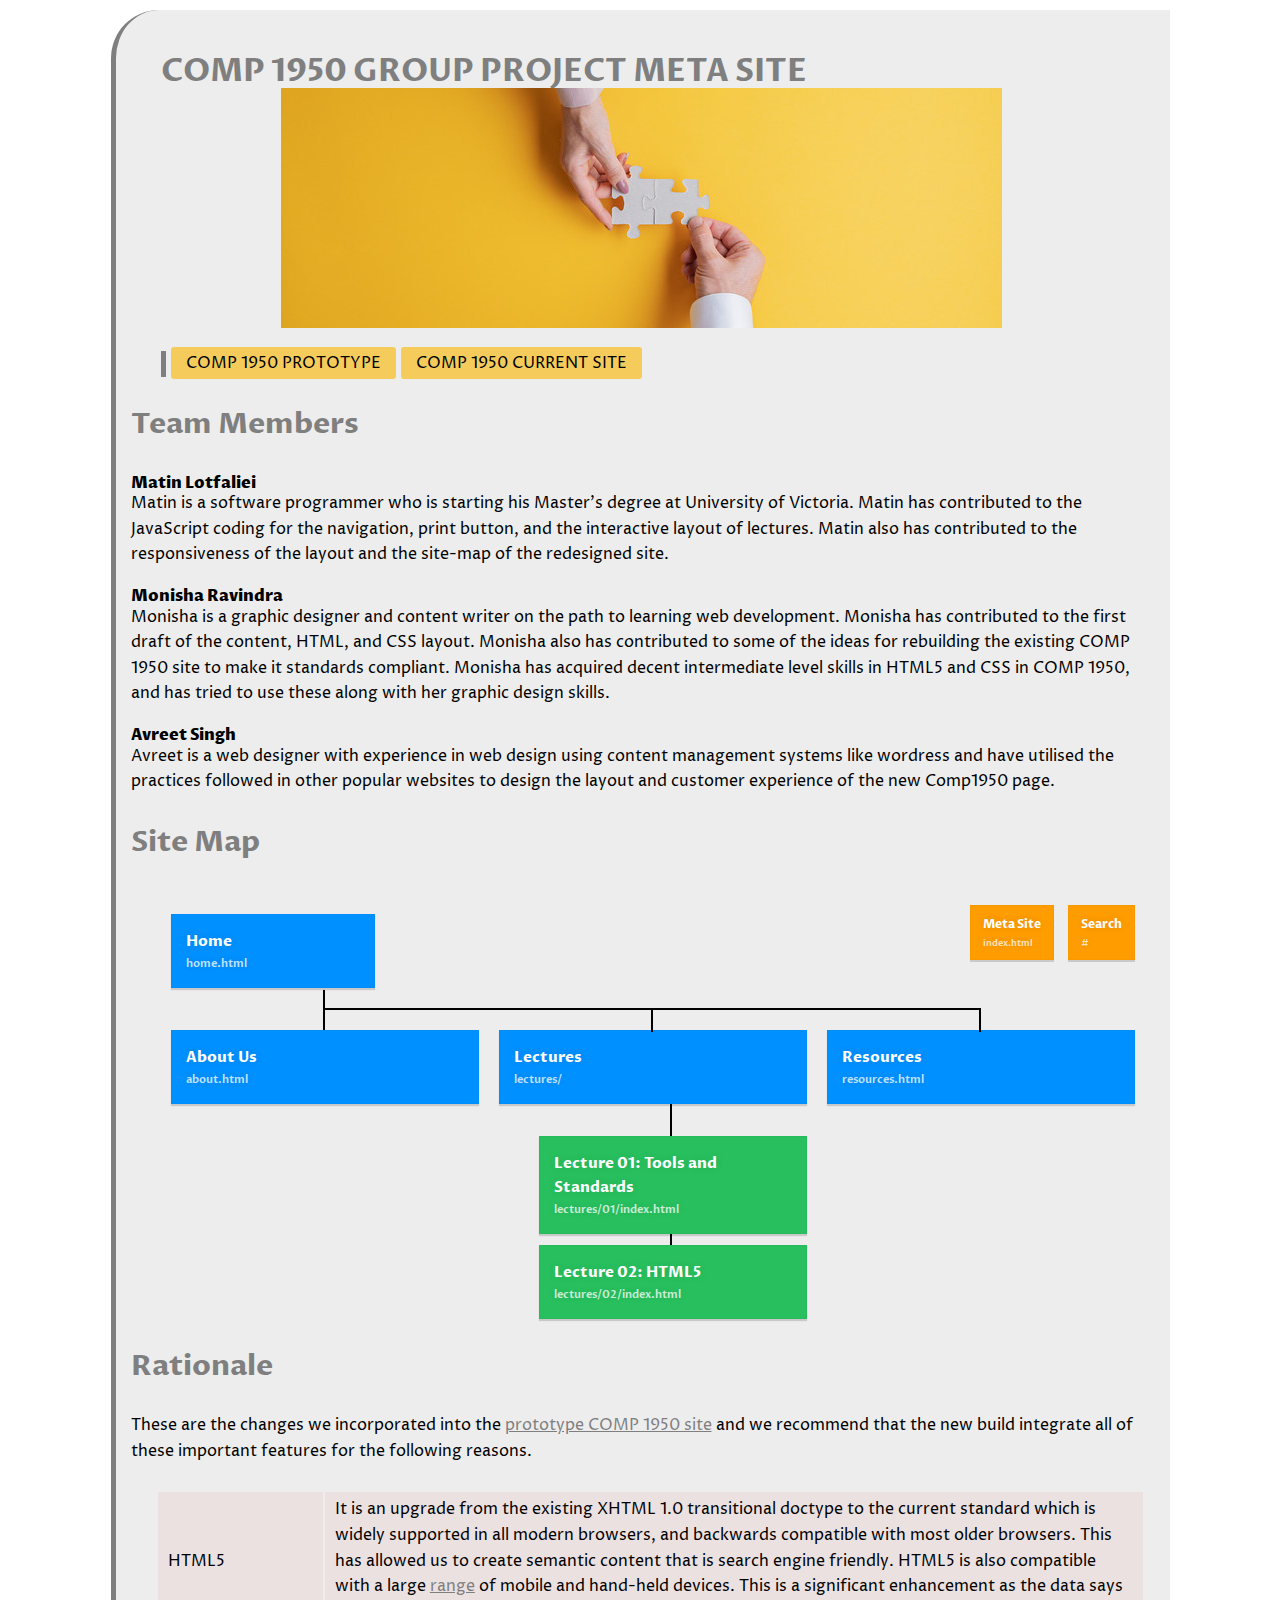
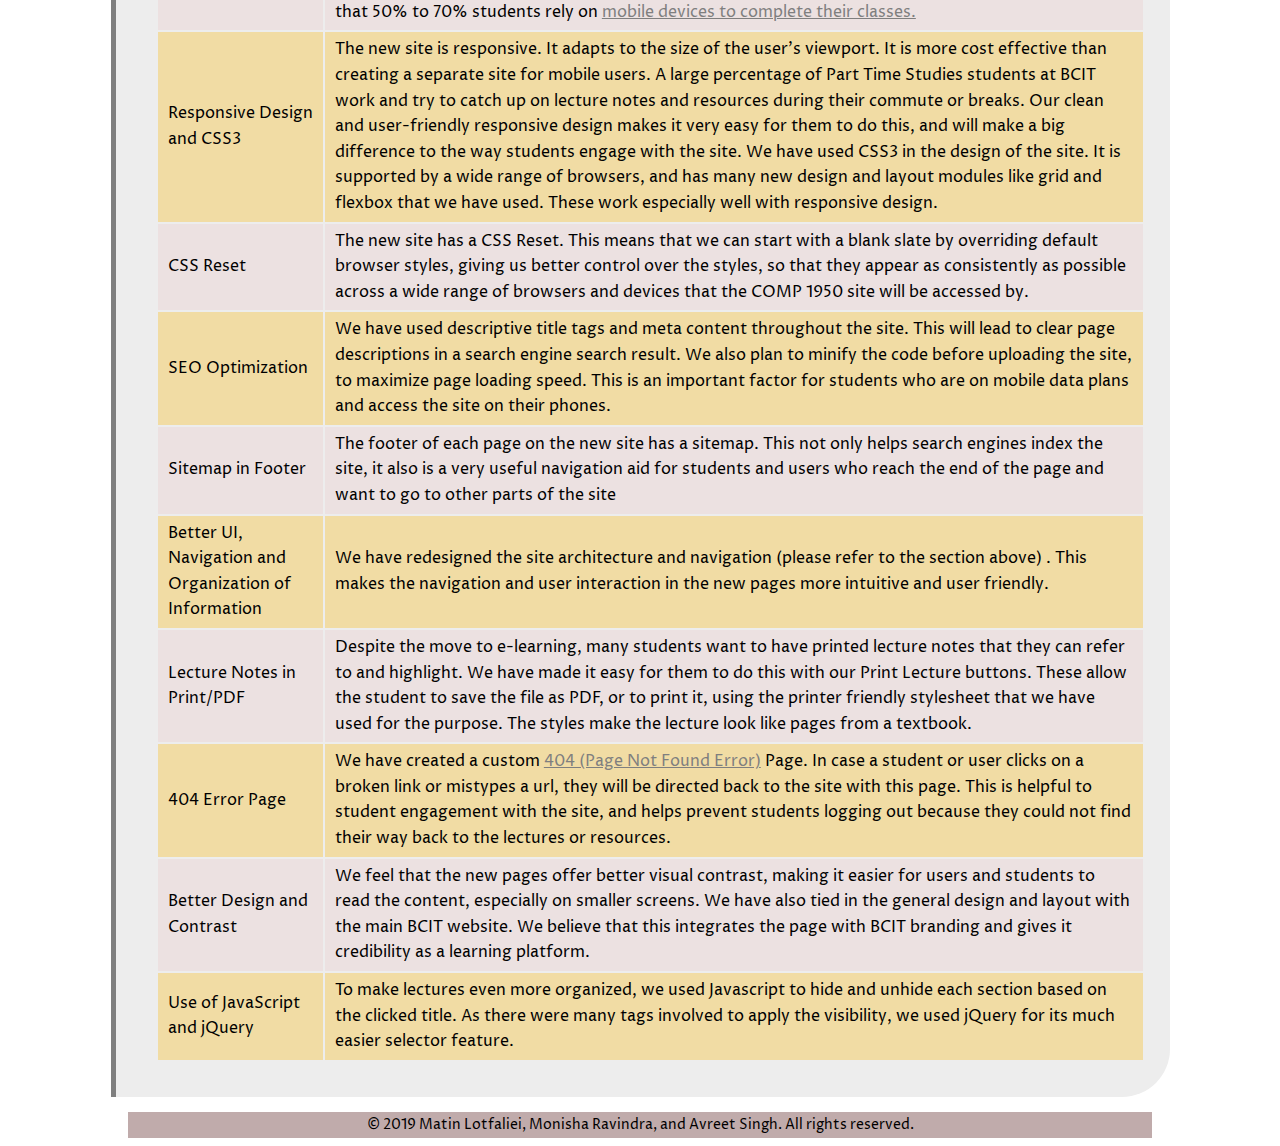
==== commit a0f74402: "ughhhhh" ====
--- a/index.html
+++ b/index.html
@@ -1,97 +1,158 @@
-<!doctype html> <!--Group Project Meta Site for COMP 1950, Matin Lotfaliei, Avreet Singh, and Monisha Ravindra-->
+<!doctype html>
+<!--Group Project Meta Site for COMP 1950, Matin Lotfaliei, Avreet Singh, and Monisha Ravindra-->
 <html lang="en">
+
 <head>
-<meta charset="UTF-8">
+	<meta charset="UTF-8">
 	<meta name="Project Proposal" content="Meta Site listing team members and project deliverables">
-	<meta name="viewport" content="width=device-width, initial-scale=1"/>	
+	<meta name="viewport" content="width=device-width, initial-scale=1" />
 	<link rel="stylesheet" href="css/stylesformeta.css">
 	<link rel="stylesheet" media="screen, print" href="css/slickmap.css" />
-<title>Project Meta Site</title>
+	<title>Project Meta Site</title>
 </head>
-	
+
 
 <body>
 	<div id="wrap">
-	<header id="groupheader">
-	<h1> COMP 1950 GROUP PROJECT META SITE</h1>
-		<img id="teamwork" src="images/team.jpg" alt="stock photograph of teamwork"> <!--image sourced from Adobe Stock for this project-->
-	</header>
-<nav id="navBar">
-	<div id="proto"> <a href="home.html">COMP 1950 PROTOTYPE</a> </div>
-	<div id="old"><a href="https://bcitcomp.ca/sixweek/" target="_blank">COMP 1950 CURRENT SITE</a> </div>
-	</nav>
-	<div id="intro">
-	<h2> Team Members</h2>
-	<h3 id="ML"> Matin Lotfaliei</h3>
-	<p id="MLintro"> Matin is a software programmer who is starting his Master's degree at University of Victoria. Matin has contributed to the JavaScript coding for the navigation, print button, and the interactive layout of lectures. Matin also has contributed to the responsiveness of the layout and the site-map of the redesigned site. </p>
-	<h3 id="MR"> Monisha Ravindra</h3>
-	<p id="MRintro"> Monisha is a graphic designer and content writer on the path to learning web development. Monisha has contributed to the first draft of the content, HTML, and CSS layout. Monisha also has contributed to some of the ideas for rebuilding the existing COMP 1950 site to make it standards compliant. Monisha has acquired decent intermediate level skills in HTML5 and CSS in COMP 1950, and has tried to use these along with her graphic design skills.  </p>
-	<h3 id="AS"> Avreet Singh</h3>
-	<p id="ASintro">Avreet is a web designer with experience in web design using content management systems like wordress and have utilised the practices followed in other popular websites to design the layout and customer experience of the new Comp1950 page.  </p>
-    </div>
-	<div id="sitemap">
-		<h2> Site Map</h2>
-		<nav class="utilityNav">
-			<ul>				
-				<li><a href="index.html">Meta Site</a></li>
-				<li><a href="#">Search</a></li>
-			</ul>
+		<header id="groupheader">
+			<h1> COMP 1950 GROUP PROJECT META SITE</h1>
+			<img id="teamwork" src="images/team.jpg" alt="stock photograph of teamwork">
+			<!--image sourced from Adobe Stock for this project-->
+		</header>
+		<nav id="navBar">
+			<div id="proto"> <a href="home.html">COMP 1950 PROTOTYPE</a> </div>
+			<div id="old"><a href="https://bcitcomp.ca/sixweek/" target="_blank">COMP 1950 CURRENT SITE</a> </div>
 		</nav>
+		<div id="intro">
+			<h2> Team Members</h2>
+			<h3 id="ML"> Matin Lotfaliei</h3>
+			<p id="MLintro"> Matin is a software programmer who is starting his Master's degree at University of
+				Victoria. Matin has contributed to the JavaScript coding for the navigation, print button, and the
+				interactive layout of lectures. Matin also has contributed to the responsiveness of the layout and the
+				site-map of the redesigned site. </p>
+			<h3 id="MR"> Monisha Ravindra</h3>
+			<p id="MRintro"> Monisha is a graphic designer and content writer on the path to learning web development.
+				Monisha has contributed to the first draft of the content, HTML, and CSS layout. Monisha also has
+				contributed to some of the ideas for rebuilding the existing COMP 1950 site to make it standards
+				compliant. Monisha has acquired decent intermediate level skills in HTML5 and CSS in COMP 1950, and has
+				tried to use these along with her graphic design skills. </p>
+			<h3 id="AS"> Avreet Singh</h3>
+			<p id="ASintro">Avreet is a web designer with experience in web design using content management systems like
+				wordress and have utilised the practices followed in other popular websites to design the layout and
+				customer experience of the new Comp1950 page. </p>
+		</div>
+		<div id="sitemap">
+			<h2> Site Map</h2>
+			<nav class="utilityNav">
+				<ul>
+					<li><a href="index.html">Meta Site</a></li>
+					<li><a href="#">Search</a></li>
+				</ul>
+			</nav>
 
-		<nav class="primaryNav">
-			<ul>
-				<li id="home"><a href="home.html">Home</a></li>			
-				<li><a href="about.html">About Us</a></li>
-				<li><a href="lectures/">Lectures</a>
-					<ul>
-						<li><a href="lectures/01/index.html">Lecture 01: Tools and Standards</a></li>
-						<li><a href="lectures/02/index.html">Lecture 02: HTML5</a></li>
-					</ul>
-				</li>
-				<li><a href="resources.html">Resources</a></li>				
-			</ul>
-		</nav>
-	</div>
-	<div id="rationale">
-		<h2> Rationale</h2>
-		<p> These are the changes we incorporated into the <a href="#">prototype COMP 1950 site</a> and we recommend that the new build integrate all of these important features for the following reasons.</p>
-		<table id="ratTable">
-		<tr>
-			<td> HTML5</td>
-			<td> It is an upgrade from the existing XHTML 1.0 transitional doctype to the current standard which is widely supported in all modern browsers, and backwards compatible with most older browsers. This has allowed us to create semantic content that is search engine friendly. HTML5 is also compatible with a large <a href="https://mobilehtml5.org/" target="_blank">range</a> of mobile and hand-held devices. This is a significant enhancement as the data says that 50&#37; to 70&#37; students rely on <a href="https://edtechmagazine.com/higher/article/2018/07/more-students-rely-mobile-devices-complete-online-classes" target="_blank">mobile devices to complete their classes.</a></td></tr>
-			<tr>
-		<td> Responsive Design and CSS3</td> 
-			<td> The new site is responsive. It adapts to the size of the user's viewport. It is more cost effective than creating a separate site for mobile users. A large percentage of Part Time Studies students at BCIT work and try to catch up on lecture notes and resources during their commute or breaks. Our clean and user-friendly responsive design makes it very easy for them to do this, and will make a big difference to the way students engage with the site. We have used CSS3 in the design of the site. It is supported by a wide range of browsers, and has many new design and layout modules like grid and flexbox that we have used. These work especially well with responsive design.</td></tr>
-		<tr>
-			<td> CSS Reset</td>
-			<td> The new site has a CSS Reset. This means that we can start with a blank slate by overriding default browser styles, giving us better control over the styles, so that they appear as consistently as possible across a wide range of browsers and devices that the COMP 1950 site will be accessed by. </td></tr>
-			<tr>
-		<td> SEO Optimization</td>
-			<td> We have used descriptive title tags and meta content throughout the site. This will lead to clear page descriptions in a search engine search result. We also plan to minify the code before uploading the site, to maximize page loading speed. This is an important factor for students who are on mobile data plans and access the site on their phones. </td></tr>
-			<tr>
-		<td> Sitemap in Footer</td>
-			<td> The footer of each page on the new site has a sitemap. This not only helps search engines index the site, it also is a very useful navigation aid for students and users who reach the end of the page and want to go to other parts of the site</td></tr>
-			<tr>
-		<td> Better UI, Navigation and Organization of Information </td>
-			<td> We have redesigned the site architecture and navigation (please refer to the section above)<!--Matin will add-->. This makes the navigation and user interaction in the new pages more intuitive and user friendly. </td></tr>
-			<tr>
-		<td> Lecture Notes in Print/PDF</td>
-			<td> Despite the move to e-learning, many students want to have printed lecture notes that they can refer to and highlight. We have made it easy for them to do this with our Print Lecture buttons. These allow the student to save the file as PDF, or to print it, using the printer friendly stylesheet that we have used for the purpose. The styles make the lecture look like pages from a textbook.</td></tr>
-			
-			<tr>
-		<td> 404 Error Page</td>
-			<td> We have created a custom <a href="nonexistent.html">404 (Page Not Found Error)</a> Page. In case a student or user clicks on a broken link or mistypes a url, they will be directed back to the site with this page. This is helpful to student engagement with the site, and helps prevent students logging out because they could not find their way back to the lectures or resources.</td></tr>
-			<tr>
-	<td> Better Design and Contrast</td>
-			<td> We feel that the new pages offer better visual contrast, making it easier for users and students to read the content, especially on smaller screens. We have also tied in the general design and layout with the main BCIT website. We believe that this integrates the page with BCIT branding and gives it credibility as a learning platform.</td></tr>
-			<tr>
-		<td> Use of JavaScript and jQuery</td>
-			<td>To make lectures even more organized, we used Javascript to hide and unhide each section based on the clicked title. As there were many tags involved to apply the visibility, we used jQuery for its much easier selector feature.</td></tr>
-			
-		</table>
-		
-	</div>
+			<nav class="primaryNav">
+				<ul>
+					<li id="home"><a href="home.html">Home</a></li>
+					<li><a href="about.html">About Us</a></li>
+					<li><a href="lectures/">Lectures</a>
+						<ul>
+							<li><a href="lectures/01/index.html">Lecture 01: Tools and Standards</a></li>
+							<li><a href="lectures/02/index.html">Lecture 02: HTML5</a></li>
+						</ul>
+					</li>
+					<li><a href="resources.html">Resources</a></li>
+				</ul>
+			</nav>
+		</div>
+		<div id="rationale">
+			<h2> Rationale</h2>
+			<p> These are the changes we incorporated into the <a href="#">prototype COMP 1950 site</a> and we recommend
+				that the new build integrate all of these important features for the following reasons.</p>
+			<table id="ratTable">
+				<tr>
+					<td> HTML5</td>
+					<td> It is an upgrade from the existing XHTML 1.0 transitional doctype to the current standard which
+						is widely supported in all modern browsers, and backwards compatible with most older browsers.
+						This has allowed us to create semantic content that is search engine friendly. HTML5 is also
+						compatible with a large <a href="https://mobilehtml5.org/" target="_blank">range</a> of mobile
+						and hand-held devices. This is a significant enhancement as the data says that 50&#37; to
+						70&#37; students rely on <a
+							href="https://edtechmagazine.com/higher/article/2018/07/more-students-rely-mobile-devices-complete-online-classes"
+							target="_blank">mobile devices to complete their classes.</a></td>
+				</tr>
+				<tr>
+					<td> Responsive Design and CSS3</td>
+					<td> The new site is responsive. It adapts to the size of the user's viewport. It is more cost
+						effective than creating a separate site for mobile users. A large percentage of Part Time
+						Studies students at BCIT work and try to catch up on lecture notes and resources during their
+						commute or breaks. Our clean and user-friendly responsive design makes it very easy for them to
+						do this, and will make a big difference to the way students engage with the site. We have used
+						CSS3 in the design of the site. It is supported by a wide range of browsers, and has many new
+						design and layout modules like grid and flexbox that we have used. These work especially well
+						with responsive design.</td>
+				</tr>
+				<tr>
+					<td> CSS Reset</td>
+					<td> The new site has a CSS Reset. This means that we can start with a blank slate by overriding
+						default browser styles, giving us better control over the styles, so that they appear as
+						consistently as possible across a wide range of browsers and devices that the COMP 1950 site
+						will be accessed by. </td>
+				</tr>
+				<tr>
+					<td> SEO Optimization</td>
+					<td> We have used descriptive title tags and meta content throughout the site. This will lead to
+						clear page descriptions in a search engine search result. We also plan to minify the code before
+						uploading the site, to maximize page loading speed. This is an important factor for students who
+						are on mobile data plans and access the site on their phones. </td>
+				</tr>
+				<tr>
+					<td> Sitemap in Footer</td>
+					<td> The footer of each page on the new site has a sitemap. This not only helps search engines index
+						the site, it also is a very useful navigation aid for students and users who reach the end of
+						the page and want to go to other parts of the site</td>
+				</tr>
+				<tr>
+					<td> Better UI, Navigation and Organization of Information </td>
+					<td> We have redesigned the site architecture and navigation (please refer to the section above)
+						<!--Matin will add-->. This makes the navigation and user interaction in the new pages more
+						intuitive and user friendly. </td>
+				</tr>
+				<tr>
+					<td> Lecture Notes in Print/PDF</td>
+					<td> Despite the move to e-learning, many students want to have printed lecture notes that they can
+						refer to and highlight. We have made it easy for them to do this with our Print Lecture buttons.
+						These allow the student to save the file as PDF, or to print it, using the printer friendly
+						stylesheet that we have used for the purpose. The styles make the lecture look like pages from a
+						textbook.</td>
+				</tr>
+
+				<tr>
+					<td> 404 Error Page</td>
+					<td> We have created a custom <a href="nonexistent.html">404 (Page Not Found Error)</a> Page. In
+						case a student or user clicks on a broken link or mistypes a url, they will be directed back to
+						the site with this page. This is helpful to student engagement with the site, and helps prevent
+						students logging out because they could not find their way back to the lectures or resources.
+					</td>
+				</tr>
+				<tr>
+					<td> Better Design and Contrast</td>
+					<td> We feel that the new pages offer better visual contrast, making it easier for users and
+						students to read the content, especially on smaller screens. We have also tied in the general
+						design and layout with the main BCIT website. We believe that this integrates the page with BCIT
+						branding and gives it credibility as a learning platform.</td>
+				</tr>
+				<tr>
+					<td> Use of JavaScript and jQuery</td>
+					<td>To make lectures even more organized, we used Javascript to hide and unhide each section based
+						on the clicked title. As there were many tags involved to apply the visibility, we used jQuery
+						for its much easier selector feature.</td>
+				</tr>
+
+			</table>
+
+		</div>
 	</div>
 	<footer id="foot">&copy; 2019 Matin Lotfaliei, Monisha Ravindra, and Avreet Singh. All rights reserved. </footer>
 </body>
-</html>
+
+</html>